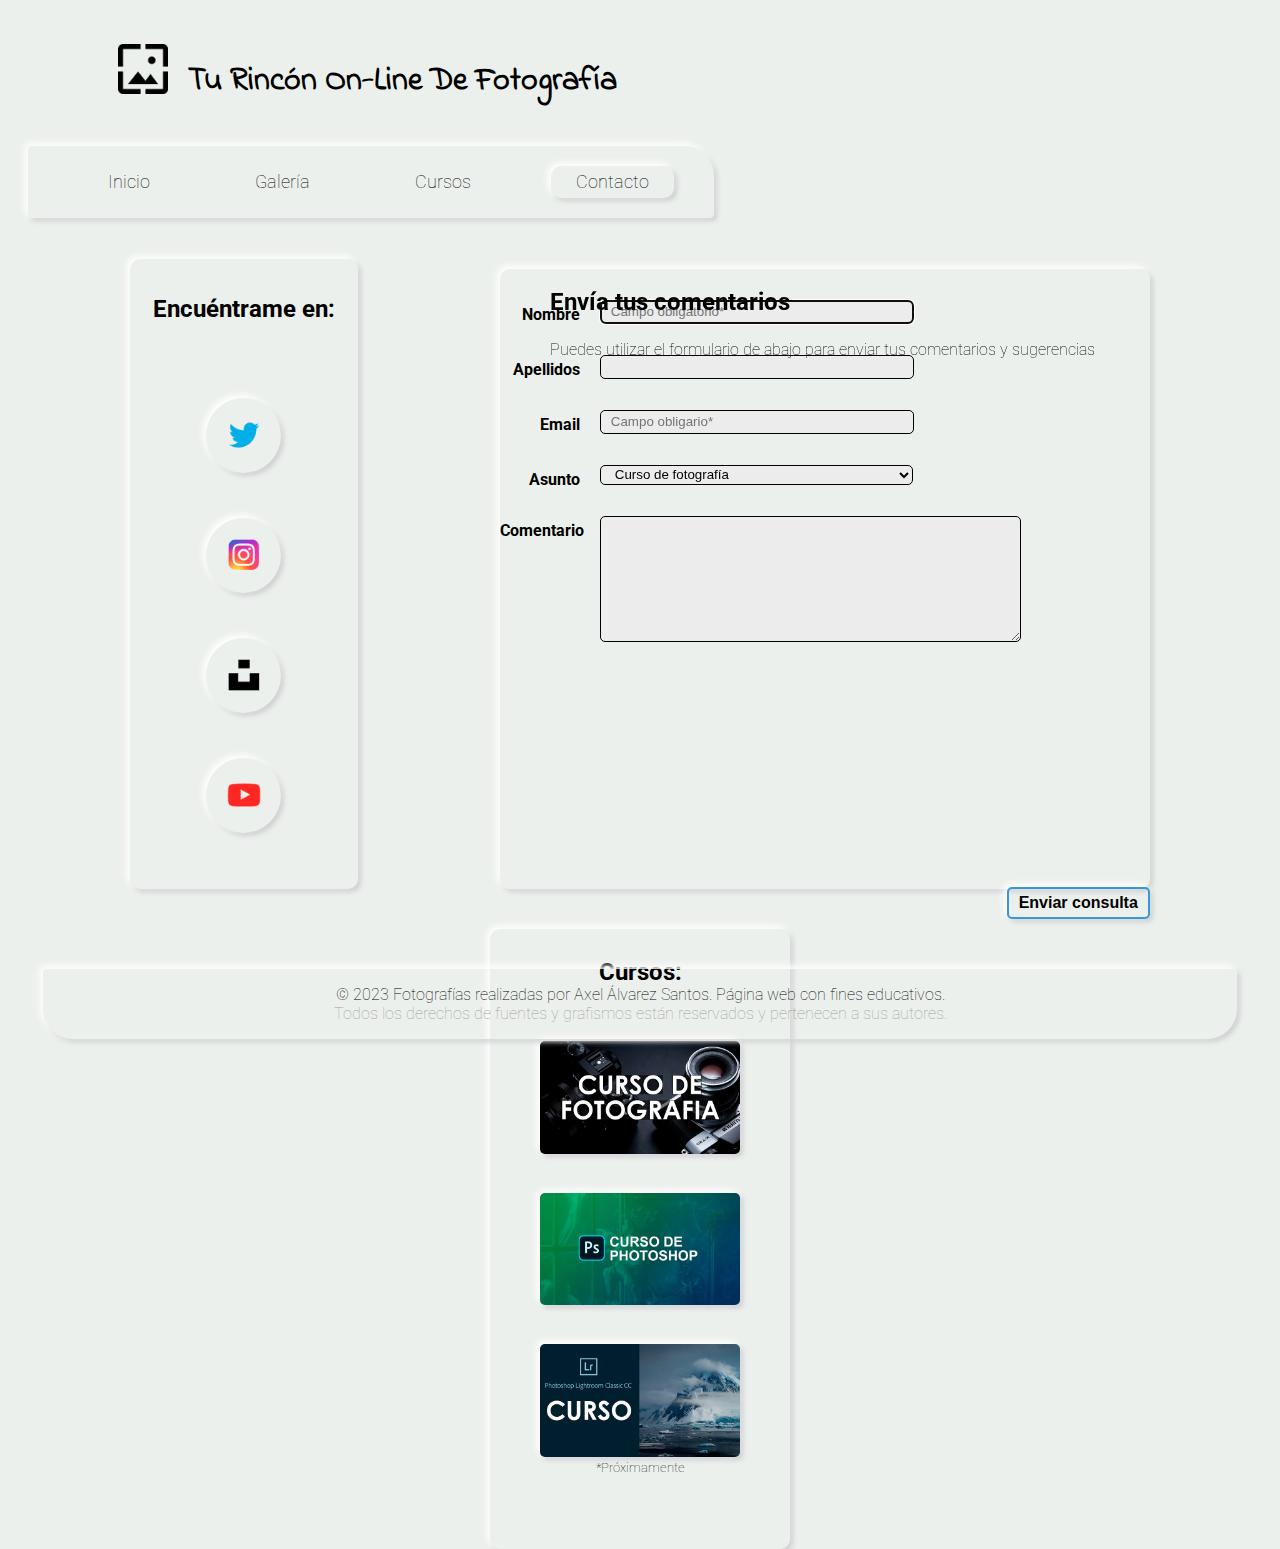
==== html/contacto.html @ 5095724a "Primer volcado" ====
<!--
    **************************************************************************************
    * Autor: Axel Álvarez Santos
    * Módulo: LMGSI
    * Unidad: 2
    * Tarea: Tarea evaluativa 2.
    * Descripción: Desarrollo del sitio web diseñado en la primera tarea de evaluación.
    **************************************************************************************
-->

<!DOCTYPE html>
<html lang="es">
    <head>
        <meta charset="utf-8">
        <meta name="description" content="Cursos de fotografía on-line">
        <meta name="keywords" content="curso, online, forografía">
        <meta name="viewport" content="width=device-width, initial-scale=1.0">
        <!-- Favicon (icono en la pestaña del navegador) -->
        <link rel="icon" href="../img/favicon/favicon.ico" type="image/x-icon">
        <link rel="stylesheet" href="../css/stylesGeneral.css">
        <link rel="stylesheet" href="../css/stylesContacto.css">
        <title>Cursos on-line de fotografía</title>
    </head>

    <body>
        <header class="cabeceraPrincipal">
            <section>
                <figure>
                    <img src="../img/index/indexLogo.png" alt="Logo">
                </figure>
                <h1>tu rincón on-line de fotografía</h1>
            </section>
            <section class="menu">
                <nav>
                    <ul>
                        <li><a href="../index.html">Inicio</a></li>
                        <li><a href="../html/galeria.html">Galería</a></li>
                        <li><a href="../html/cursosOnline.html">Cursos</a></li>
                        <li class="actual"><a href="../html/contacto.html">Contacto</a></li>
                    </ul>
                </nav>
            </section>
        </header>

        <section class="contactoCuerpo">
            <aside class="redesSocialesCuerpo">
                <h2>Encuéntrame en:</h2>
                <div>
                    <a href="https://twitter.com" target="_blank"><img src="../img/contacto/redesSociales/twitter.png" alt="Logo Twitter"></a>
                </div>
                <div>
                    <a href="https://instagram.com" target="_blank"><img src="../img/contacto/redesSociales/instagram.png" alt="Logo Instagram"></a>
                </div>
                <div>
                    <a href="https://unsplash.com/es" target="_blank"><img src="../img/contacto/redesSociales/unsplash.png" alt="Logo Unsplash"></a>
                </div>
                <div>
                    <a href="https://www.youtube.com" target="_blank"><img src="../img/contacto/redesSociales/youtube.png" alt="Logo Youtube"></a>
                </div>
            </aside>

            <!--Agrupamos título y formulario para ponerse en contacto-->
            <article class="cuerpoContactoFormulario">
                <h2>Envía tus comentarios</h2>
                <p class="subTítuloFormulario">Puedes utilizar el formulario de abajo para enviar tus comentarios y sugerencias</p>
                <!--
                    Input nombreCurso recibe autofocus
                    Input nombreCurso y mailCurso son requeridos y se informa de ello
                    Se crea un desplegable para seleccionar diferentes asuntos preestablecidos
                -->
                <form  class="cursoFormulario" action="mailto:axalvarez@birt.eus" method="post" autocomplete="off">
                    <p>
                        <label for="nombre" class="etiquetaContactoForm">Nombre</label>
                        <input type="text" name="nombre" id="nombre" required placeholder="Campo obligatorio*" autofocus>
                    </p>
                    <p>
                        <label for="apellidos" class="etiquetaContactoForm">Apellidos</label>
                        <input type="text" name="apellidos" id="apellidos">
                    </p>
                    <p>
                        <label for="email" class="etiquetaContactoForm">Email</label>
                        <input type="email" name="email" id="email" required placeholder="Campo obligario*">
                    </p>
                    <p>
                        <label for="asunto" class="etiquetaContactoForm">Asunto</label>
                        <select name="asunto" id="asunto">
                            <option value="Curso Fotografía">Curso de fotografía</option>
                            <option value="Curso Photoshop">Curso de Adobe Photoshop</option>
                            <option value="Curso Lightroom"> Curso de Adobe Lightroom</option>
                            <option value="Sugerencias">Sugerencias</option>
                            <option value="Otros">Otros</option>
                        </select>
                    </p>
                    <p>
                        <label for="comentario" class="etiquetaContactoForm">Comentario</label>
                        <textarea name="mensaje" id="comentario" cols="50" rows="8"></textarea>
                    </p>
                    <input type="submit" id="botonEnviarConsulta" value="Enviar consulta">
                </form>
            </article>
            
            <article class="cuerpoResumenCursos">
                <aside>
                    <h2>Cursos:</h2>
                    <a href="./cursoFotografia.html"><img src="../img/contacto/cursosOnlineResumen/cursoFotografiaPresentacion.png" alt="Captura video Curso Fotografía"></a>
                    <a href="./cursoPhotoshop.html"><img src="../img/contacto/cursosOnlineResumen/cursoPhotoshopPresentacion.png" alt="Captura video Curso Adobe Photoshop"></a>
                    <img src="../img/contacto/cursosOnlineResumen/cursoLightroomPresentacion.JPG" alt="Captura video Curso Adobe Lightroom">
                    <p>*Próximamente</p>
                </aside>
            </article>
        </section>

        <footer>
            <section class="copyright">
                    <p>
                        &copy; 2023 Fotografías realizadas por Axel Álvarez Santos. Página web con fines educativos. <br>
                        <span class="colorTerciario">Todos los derechos de fuentes y grafismos están reservados y pertenecen a sus autores.</span>
                    </p>
            </section>
        </footer>
    </body>
</html>
---- css/stylesGeneral.css ----
/*****************************************************************************************
*   Autor: Axel Álvarez Santos
*   Módulo: LMGSI
*   Unidad: 2
*   Tarea: Tarea evaluativa 2.
*   Descripción: Desarrollo del sitio web diseñado en la primera tarea de evaluación.
*****************************************************************************************/

/*IMPORTAMOS FUENTES DE TEXTO */
@import url('https://fonts.googleapis.com/css2?family=Indie+Flower&family=Roboto:wght@300&display=swap');

/*DESPLAZAMIENTO SUAVE EN TODAS LAS PÁGINAS*/
html {
    scroll-behavior: smooth;
}

/*CUERPO DE TODAS NUESTRAS PÁGINAS*/
body {
    background-color: #ecf0ec;
    font-family: 'roboto', 'calibri', Arial, Helvetica, sans-serif;
    font-weight: lighter;
    scroll-behavior: smooth;
}

/*ESTILOS PARA FORMATEAR TEXTO*/
.subraya {
    text-decoration: underline;
}

.negrita {
    font-weight: bold;
    font-weight: 1500;
}

.textoNegro {
    color: black;
}

.colorSecundario {
    color: #606060;
}

.colorTerciario {
    color: #a0a2a0;
}

/*BODY/CABECERA*/
.cabeceraPrincipal {
    display: flex;
    justify-content: space-between;
    flex-wrap: wrap;
    width: 100%;
    margin-bottom: 30px;
}

.cabeceraPrincipal section {
    display: flex;
    align-items: flex-end;
    margin-top: 20px;
    margin-left: 20px;
}

.cabeceraPrincipal figure {
    display: flex;
    align-items: flex-end;
    width: 5%;
    padding-left: 50px;
    position: relative;
}

.cabeceraPrincipal img {
    width: 100%;
    height: auto;
    display: block;
}

.cabeceraPrincipal h1 {
    width: 90%;
    font-family: 'Indie Flower';
    font-size: 2em;
    text-transform: capitalize;
    margin-bottom: 5px;
    margin-left: -20px;
}


/*CABECERA/MENÚ*/
.menu {
    display: flex;
    margin-right: 55px;
    position: relative;
}

/*Aplicamos box shadow de horizontal y vertical*/
.menu ul {
    list-style-type: none;
    display: flex;
    flex-wrap: wrap;
    flex-direction: row;
    justify-content: space-evenly;
    align-content: center;
    border-radius: 4px 30px 4px 4px;
    box-shadow: -3px -3px 7px #ffffff,
    3px 3px 5px #ceced1;
    margin-bottom: 1px;
}

.menu ul li {
    display: flex;
    flex-wrap: wrap;
    border-radius: 10px;
    padding: 6px 25px;
    margin: 20px 40px 20px 15px;
    font-size: 1.1em;
}

.menu ul li:hover {
    box-shadow: -3px -3px 7px #ffffff,
    3px 3px 5px #ceced1;
}

/*Destacamos la página en la que estamos*/
.actual {
    box-shadow: -3px -3px 7px #ffffff,
    3px 3px 5px #ceced1;
}

a {
    text-decoration: none;
    color: black;
}

a:hover {
    text-decoration: none;
    color: black;
}

a:active {
    text-decoration: none;
    color: black;
}

/*BODY/FOOTER*/
footer {
    display: flex;
    width: 100%;
    justify-content: center;
    margin-top: 60px;
    margin-bottom: 10px;
}

.copyright {
    width: 94.5%;
    display: flex;
    justify-content: center;
    border-radius: 4px 4px 30px 30px;
    box-shadow: -3px -3px 7px #ffffff,
    3px 3px 5px #ceced1;
    text-align: center;
}
---- css/stylesContacto.css ----
/*****************************************************************************************
*   Autor: Axel Álvarez Santos
*   Módulo: LMGSI
*   Unidad: 2
*   Tarea: Tarea evaluativa 2.
*   Descripción: Desarrollo del sitio web diseñado en la primera tarea de evaluación.
*****************************************************************************************/

/*CONTACTO/redesSOCIALES*/
.contactoCuerpo {
    width: 100%;
    height: 600px;
    display: flex;
    justify-content: space-evenly;
    padding-bottom: 60px;
    flex-wrap: wrap;
}

.redesSocialesCuerpo {
    width: 18%;
    min-width: 220px;
    margin: 10px 20px 20px 20px;
    height: 630px;
    border-radius: 10px;
    box-shadow: -3px -3px 7px #ffffff,
    3px 3px 5px #ceced1;    
    display: flex;
    align-items: center;
    justify-content: center;
    flex-direction: column;
}

.redesSocialesCuerpo div {
    width: 75px;
    height: 75px;
    border-radius: 50%;
    margin-top: 45px;
    overflow: hidden;
    box-shadow: -3px -3px 7px #ffffff,
    3px 3px 5px #ceced1;
    display: flex;
    align-items: center;
    justify-content: center;
}

.redesSocialesCuerpo h2 {
    margin-top: -20px;
    margin-bottom: 30px;

}

.redesSocialesCuerpo a {
    display: flex;
    justify-content: center;
    align-content: center;
}

.redesSocialesCuerpo img {
    width: 55%;
}


/*CONTACTO/FORMULARIO*/
.cuerpoContactoFormulario {
    width: 50%;
    min-width: 650px;
    margin: 20px;
    height: 620px;
    border-radius: 10px;
    box-shadow: -3px -3px 7px #ffffff,
    3px 3px 5px #ceced1;
    position: relative;
}

.cuerpoContactoFormulario h2 {
    position: absolute;
    left: 50px;
}

.subTítuloFormulario {
    position: absolute;
    top: 55px;
    left: 50px;
}

.contactoFormulario {
    position: absolute;
    top: 120px;
    left: 200px;
}

.etiquetaContactoForm {
    float: left;
    width: 80px;
    text-align: right;
    margin-right: 20px;
    font-weight: bold;
    margin-top: 20px;
}

.contactoFormulario #nombre #apellidos #email #asunto #mensaje {
    padding: 50px;
}

#nombre, #apellidos, #email, #asunto {
    background-color: #ebeceb;
    border-radius: 5px;
    border: 1px solid black;
    width: 300px;
    margin-top: 15px;
    height: 20px;
    padding-left: 10px;
}

#asunto {
    width: 313px;
}

#comentario {
    background-color: #ebeceb;
    border-radius: 5px;
    border: 1px solid black;
    margin-top: 15px;
}

#botonEnviarConsulta {
    padding: 5px 10px;
    text-align: center;
    cursor: pointer;
    border: 2px solid #3498db;
    color: black;
    border-radius: 5px;
    background-color: transparent;
    box-shadow: -3px -3px 7px #ffffff,
    3px 3px 5px #ceced1;
    font-size: 16px;
    font-weight: bold;
    text-align: center;
    margin-left: 325px;
    margin-top: 10px;
    position: absolute;
    bottom: -30px;
    right: 0px;
}

#botonEnviarConsulta:hover {
    background-color: #3498db;
}


/*CONTACTO/resumenCURSOS*/
.cuerpoResumenCursos {
    background-color: #ecf0ec;
    width: 18%;
    min-width: 300px;
    margin: 20px;
    height: 620px;
    border-radius: 10px;
    box-shadow: -3px -3px 7px #ffffff,
    3px 3px 5px #ceced1;
}

.cuerpoResumenCursos aside {
    display: flex;
    align-items: center;
    justify-content: center;
    flex-direction: column;
    margin-top: 10px;
}

.cuerpoResumenCursos img {
    border-radius: 5px;
    width: 200px;
    margin-top: 35px;
    box-shadow: -3px -3px 7px #ffffff,
    3px 3px 5px #ceced1;
}

.cuerpoResumenCursos p {
    font-size: .8em;
    text-align: center;
    margin-top: 3px;
}
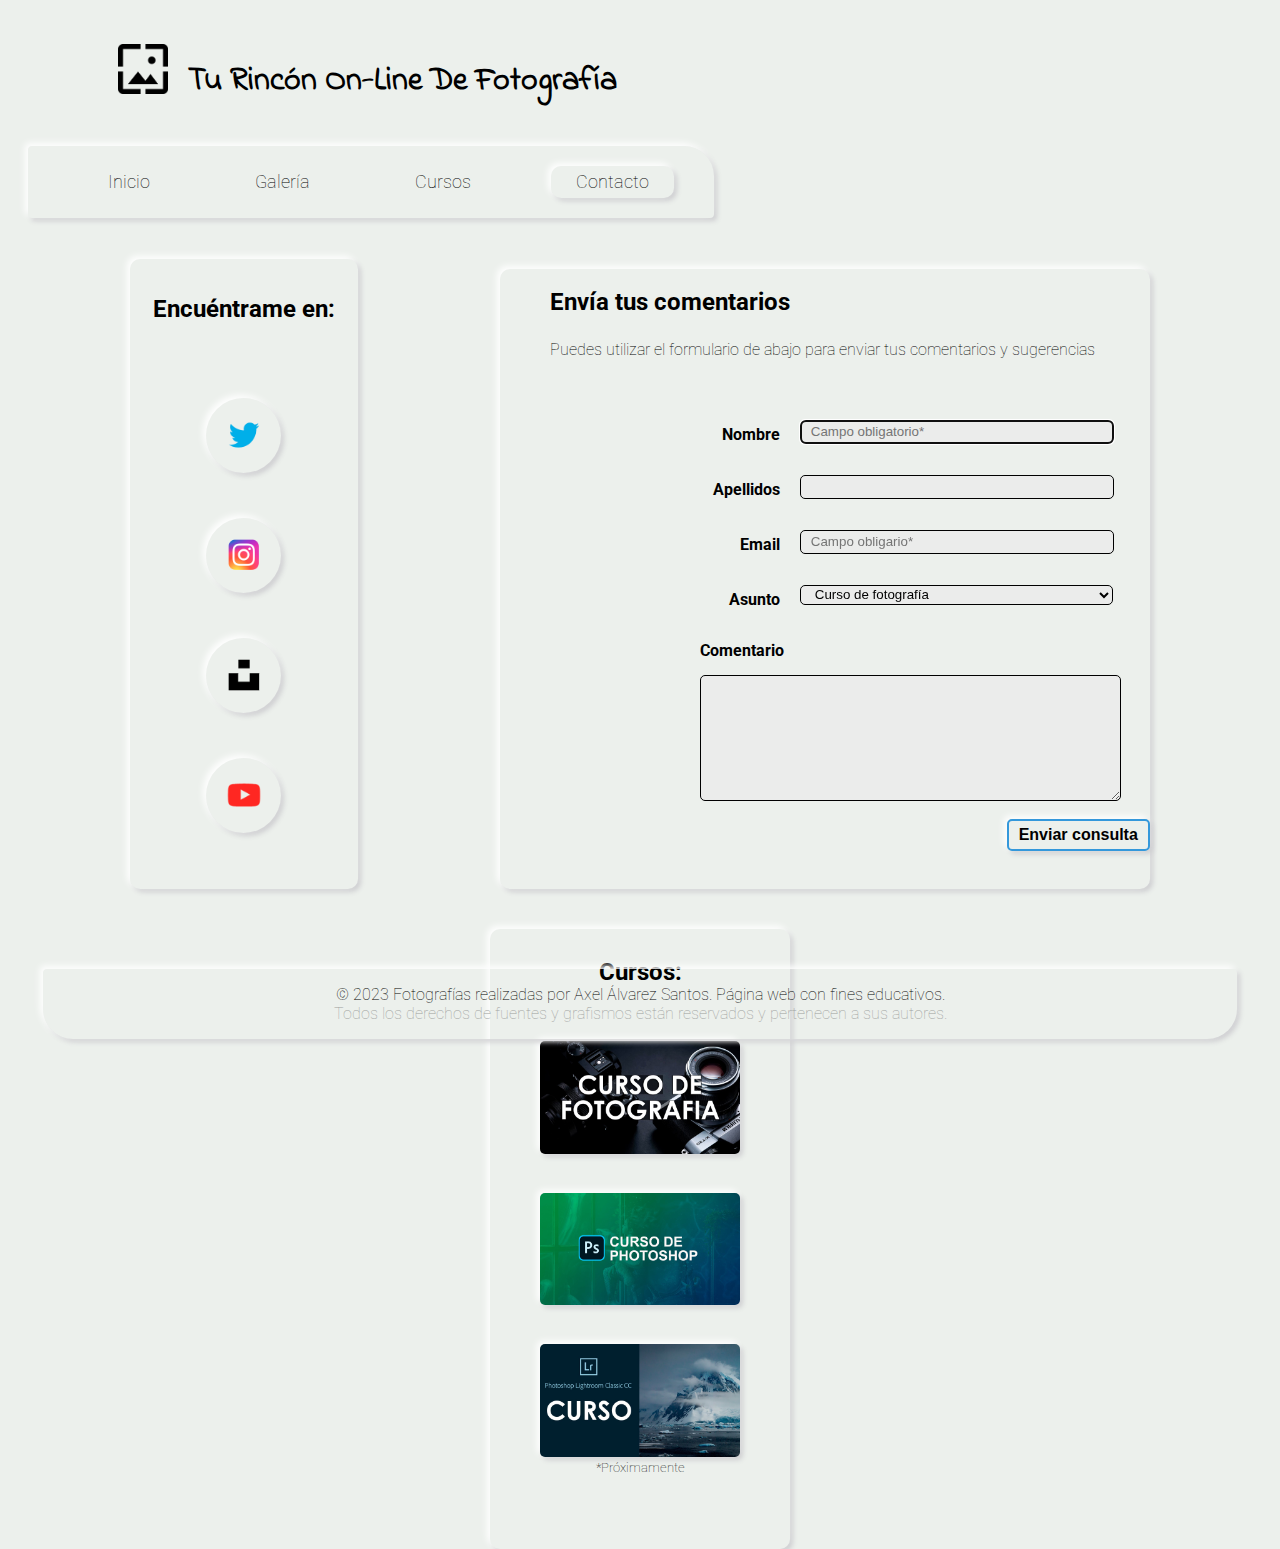
==== commit 47d31378: "Primera actualización" ====
--- a/html/contacto.html
+++ b/html/contacto.html
@@ -5,6 +5,7 @@
     * Unidad: 2
     * Tarea: Tarea evaluativa 2.
     * Descripción: Desarrollo del sitio web diseñado en la primera tarea de evaluación.
+    * Repositorio Web: https://alvrzaxel.github.io/LMSGI02_TE02/
     **************************************************************************************
 -->
 
@@ -68,7 +69,7 @@
                     Input nombreCurso y mailCurso son requeridos y se informa de ello
                     Se crea un desplegable para seleccionar diferentes asuntos preestablecidos
                 -->
-                <form  class="cursoFormulario" action="mailto:axalvarez@birt.eus" method="post" autocomplete="off">
+                <form  class="contactoFormulario" action="mailto:axalvarez@birt.eus" method="post" autocomplete="off">
                     <p>
                         <label for="nombre" class="etiquetaContactoForm">Nombre</label>
                         <input type="text" name="nombre" id="nombre" required placeholder="Campo obligatorio*" autofocus>
--- a/css/stylesGeneral.css
+++ b/css/stylesGeneral.css
@@ -4,6 +4,7 @@
 *   Unidad: 2
 *   Tarea: Tarea evaluativa 2.
 *   Descripción: Desarrollo del sitio web diseñado en la primera tarea de evaluación.
+*   Repositorio Web: https://alvrzaxel.github.io/LMSGI02_TE02/
 *****************************************************************************************/
 
 /*IMPORTAMOS FUENTES DE TEXTO */
--- a/css/stylesContacto.css
+++ b/css/stylesContacto.css
@@ -4,6 +4,7 @@
 *   Unidad: 2
 *   Tarea: Tarea evaluativa 2.
 *   Descripción: Desarrollo del sitio web diseñado en la primera tarea de evaluación.
+*   Repositorio Web: https://alvrzaxel.github.io/LMSGI02_TE02/
 *****************************************************************************************/
 
 /*CONTACTO/redesSOCIALES*/
